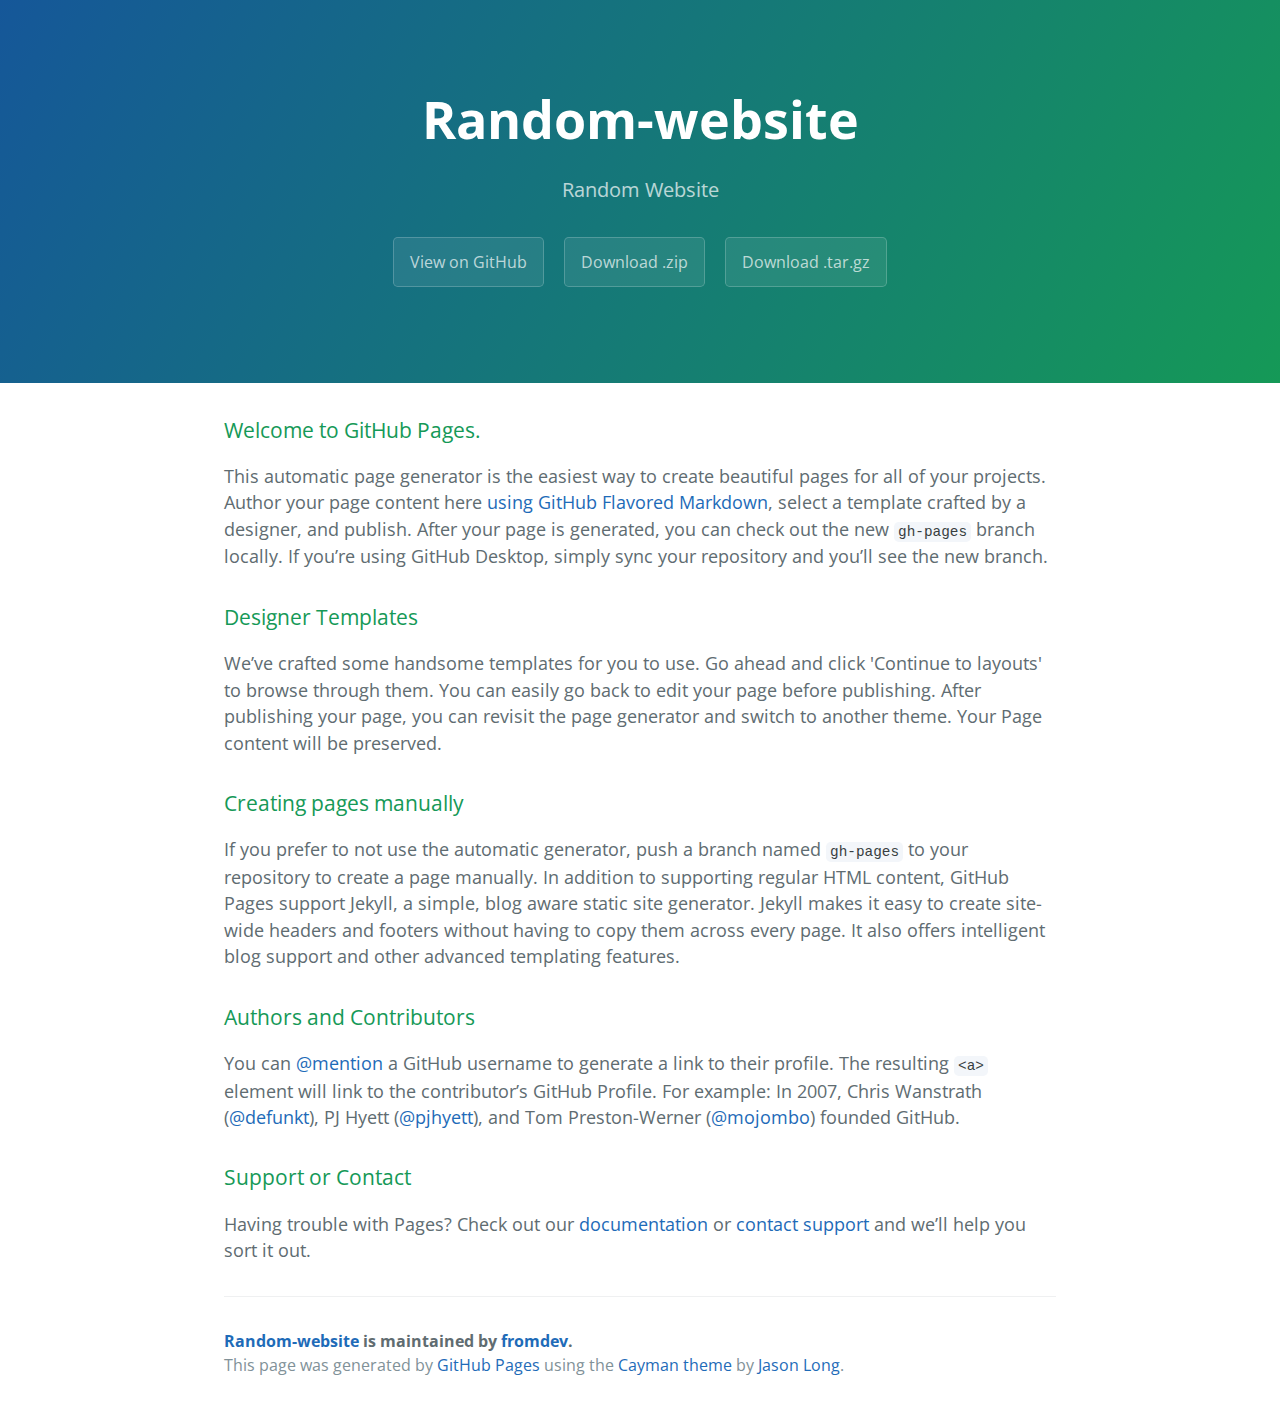
==== index.html @ 5498e090 "Create gh-pages branch via GitHub" ====
<!DOCTYPE html>
<html lang="en-us">
  <head>
    <meta charset="UTF-8">
    <title>Random-website by fromdev</title>
    <meta name="viewport" content="width=device-width, initial-scale=1">
    <link rel="stylesheet" type="text/css" href="stylesheets/normalize.css" media="screen">
    <link href='https://fonts.googleapis.com/css?family=Open+Sans:400,700' rel='stylesheet' type='text/css'>
    <link rel="stylesheet" type="text/css" href="stylesheets/stylesheet.css" media="screen">
    <link rel="stylesheet" type="text/css" href="stylesheets/github-light.css" media="screen">
  </head>
  <body>
    <section class="page-header">
      <h1 class="project-name">Random-website</h1>
      <h2 class="project-tagline">Random Website</h2>
      <a href="https://github.com/fromdev/random-website" class="btn">View on GitHub</a>
      <a href="https://github.com/fromdev/random-website/zipball/master" class="btn">Download .zip</a>
      <a href="https://github.com/fromdev/random-website/tarball/master" class="btn">Download .tar.gz</a>
    </section>

    <section class="main-content">
      <h3>
<a id="welcome-to-github-pages" class="anchor" href="#welcome-to-github-pages" aria-hidden="true"><span class="octicon octicon-link"></span></a>Welcome to GitHub Pages.</h3>

<p>This automatic page generator is the easiest way to create beautiful pages for all of your projects. Author your page content here <a href="https://guides.github.com/features/mastering-markdown/">using GitHub Flavored Markdown</a>, select a template crafted by a designer, and publish. After your page is generated, you can check out the new <code>gh-pages</code> branch locally. If you’re using GitHub Desktop, simply sync your repository and you’ll see the new branch.</p>

<h3>
<a id="designer-templates" class="anchor" href="#designer-templates" aria-hidden="true"><span class="octicon octicon-link"></span></a>Designer Templates</h3>

<p>We’ve crafted some handsome templates for you to use. Go ahead and click 'Continue to layouts' to browse through them. You can easily go back to edit your page before publishing. After publishing your page, you can revisit the page generator and switch to another theme. Your Page content will be preserved.</p>

<h3>
<a id="creating-pages-manually" class="anchor" href="#creating-pages-manually" aria-hidden="true"><span class="octicon octicon-link"></span></a>Creating pages manually</h3>

<p>If you prefer to not use the automatic generator, push a branch named <code>gh-pages</code> to your repository to create a page manually. In addition to supporting regular HTML content, GitHub Pages support Jekyll, a simple, blog aware static site generator. Jekyll makes it easy to create site-wide headers and footers without having to copy them across every page. It also offers intelligent blog support and other advanced templating features.</p>

<h3>
<a id="authors-and-contributors" class="anchor" href="#authors-and-contributors" aria-hidden="true"><span class="octicon octicon-link"></span></a>Authors and Contributors</h3>

<p>You can <a href="https://github.com/blog/821" class="user-mention">@mention</a> a GitHub username to generate a link to their profile. The resulting <code>&lt;a&gt;</code> element will link to the contributor’s GitHub Profile. For example: In 2007, Chris Wanstrath (<a href="https://github.com/defunkt" class="user-mention">@defunkt</a>), PJ Hyett (<a href="https://github.com/pjhyett" class="user-mention">@pjhyett</a>), and Tom Preston-Werner (<a href="https://github.com/mojombo" class="user-mention">@mojombo</a>) founded GitHub.</p>

<h3>
<a id="support-or-contact" class="anchor" href="#support-or-contact" aria-hidden="true"><span class="octicon octicon-link"></span></a>Support or Contact</h3>

<p>Having trouble with Pages? Check out our <a href="https://help.github.com/pages">documentation</a> or <a href="https://github.com/contact">contact support</a> and we’ll help you sort it out.</p>

      <footer class="site-footer">
        <span class="site-footer-owner"><a href="https://github.com/fromdev/random-website">Random-website</a> is maintained by <a href="https://github.com/fromdev">fromdev</a>.</span>

        <span class="site-footer-credits">This page was generated by <a href="https://pages.github.com">GitHub Pages</a> using the <a href="https://github.com/jasonlong/cayman-theme">Cayman theme</a> by <a href="https://twitter.com/jasonlong">Jason Long</a>.</span>
      </footer>

    </section>

  
  </body>
</html>
---- stylesheets/stylesheet.css ----
* {
  box-sizing: border-box; }

body {
  padding: 0;
  margin: 0;
  font-family: "Open Sans", "Helvetica Neue", Helvetica, Arial, sans-serif;
  font-size: 16px;
  line-height: 1.5;
  color: #606c71; }

a {
  color: #1e6bb8;
  text-decoration: none; }
  a:hover {
    text-decoration: underline; }

.btn {
  display: inline-block;
  margin-bottom: 1rem;
  color: rgba(255, 255, 255, 0.7);
  background-color: rgba(255, 255, 255, 0.08);
  border-color: rgba(255, 255, 255, 0.2);
  border-style: solid;
  border-width: 1px;
  border-radius: 0.3rem;
  transition: color 0.2s, background-color 0.2s, border-color 0.2s; }
  .btn + .btn {
    margin-left: 1rem; }

.btn:hover {
  color: rgba(255, 255, 255, 0.8);
  text-decoration: none;
  background-color: rgba(255, 255, 255, 0.2);
  border-color: rgba(255, 255, 255, 0.3); }

@media screen and (min-width: 64em) {
  .btn {
    padding: 0.75rem 1rem; } }

@media screen and (min-width: 42em) and (max-width: 64em) {
  .btn {
    padding: 0.6rem 0.9rem;
    font-size: 0.9rem; } }

@media screen and (max-width: 42em) {
  .btn {
    display: block;
    width: 100%;
    padding: 0.75rem;
    font-size: 0.9rem; }
    .btn + .btn {
      margin-top: 1rem;
      margin-left: 0; } }

.page-header {
  color: #fff;
  text-align: center;
  background-color: #159957;
  background-image: linear-gradient(120deg, #155799, #159957); }

@media screen and (min-width: 64em) {
  .page-header {
    padding: 5rem 6rem; } }

@media screen and (min-width: 42em) and (max-width: 64em) {
  .page-header {
    padding: 3rem 4rem; } }

@media screen and (max-width: 42em) {
  .page-header {
    padding: 2rem 1rem; } }

.project-name {
  margin-top: 0;
  margin-bottom: 0.1rem; }

@media screen and (min-width: 64em) {
  .project-name {
    font-size: 3.25rem; } }

@media screen and (min-width: 42em) and (max-width: 64em) {
  .project-name {
    font-size: 2.25rem; } }

@media screen and (max-width: 42em) {
  .project-name {
    font-size: 1.75rem; } }

.project-tagline {
  margin-bottom: 2rem;
  font-weight: normal;
  opacity: 0.7; }

@media screen and (min-width: 64em) {
  .project-tagline {
    font-size: 1.25rem; } }

@media screen and (min-width: 42em) and (max-width: 64em) {
  .project-tagline {
    font-size: 1.15rem; } }

@media screen and (max-width: 42em) {
  .project-tagline {
    font-size: 1rem; } }

.main-content :first-child {
  margin-top: 0; }
.main-content img {
  max-width: 100%; }
.main-content h1, .main-content h2, .main-content h3, .main-content h4, .main-content h5, .main-content h6 {
  margin-top: 2rem;
  margin-bottom: 1rem;
  font-weight: normal;
  color: #159957; }
.main-content p {
  margin-bottom: 1em; }
.main-content code {
  padding: 2px 4px;
  font-family: Consolas, "Liberation Mono", Menlo, Courier, monospace;
  font-size: 0.9rem;
  color: #383e41;
  background-color: #f3f6fa;
  border-radius: 0.3rem; }
.main-content pre {
  padding: 0.8rem;
  margin-top: 0;
  margin-bottom: 1rem;
  font: 1rem Consolas, "Liberation Mono", Menlo, Courier, monospace;
  color: #567482;
  word-wrap: normal;
  background-color: #f3f6fa;
  border: solid 1px #dce6f0;
  border-radius: 0.3rem; }
  .main-content pre > code {
    padding: 0;
    margin: 0;
    font-size: 0.9rem;
    color: #567482;
    word-break: normal;
    white-space: pre;
    background: transparent;
    border: 0; }
.main-content .highlight {
  margin-bottom: 1rem; }
  .main-content .highlight pre {
    margin-bottom: 0;
    word-break: normal; }
.main-content .highlight pre, .main-content pre {
  padding: 0.8rem;
  overflow: auto;
  font-size: 0.9rem;
  line-height: 1.45;
  border-radius: 0.3rem; }
.main-content pre code, .main-content pre tt {
  display: inline;
  max-width: initial;
  padding: 0;
  margin: 0;
  overflow: initial;
  line-height: inherit;
  word-wrap: normal;
  background-color: transparent;
  border: 0; }
  .main-content pre code:before, .main-content pre code:after, .main-content pre tt:before, .main-content pre tt:after {
    content: normal; }
.main-content ul, .main-content ol {
  margin-top: 0; }
.main-content blockquote {
  padding: 0 1rem;
  margin-left: 0;
  color: #819198;
  border-left: 0.3rem solid #dce6f0; }
  .main-content blockquote > :first-child {
    margin-top: 0; }
  .main-content blockquote > :last-child {
    margin-bottom: 0; }
.main-content table {
  display: block;
  width: 100%;
  overflow: auto;
  word-break: normal;
  word-break: keep-all; }
  .main-content table th {
    font-weight: bold; }
  .main-content table th, .main-content table td {
    padding: 0.5rem 1rem;
    border: 1px solid #e9ebec; }
.main-content dl {
  padding: 0; }
  .main-content dl dt {
    padding: 0;
    margin-top: 1rem;
    font-size: 1rem;
    font-weight: bold; }
  .main-content dl dd {
    padding: 0;
    margin-bottom: 1rem; }
.main-content hr {
  height: 2px;
  padding: 0;
  margin: 1rem 0;
  background-color: #eff0f1;
  border: 0; }

@media screen and (min-width: 64em) {
  .main-content {
    max-width: 64rem;
    padding: 2rem 6rem;
    margin: 0 auto;
    font-size: 1.1rem; } }

@media screen and (min-width: 42em) and (max-width: 64em) {
  .main-content {
    padding: 2rem 4rem;
    font-size: 1.1rem; } }

@media screen and (max-width: 42em) {
  .main-content {
    padding: 2rem 1rem;
    font-size: 1rem; } }

.site-footer {
  padding-top: 2rem;
  margin-top: 2rem;
  border-top: solid 1px #eff0f1; }

.site-footer-owner {
  display: block;
  font-weight: bold; }

.site-footer-credits {
  color: #819198; }

@media screen and (min-width: 64em) {
  .site-footer {
    font-size: 1rem; } }

@media screen and (min-width: 42em) and (max-width: 64em) {
  .site-footer {
    font-size: 1rem; } }

@media screen and (max-width: 42em) {
  .site-footer {
    font-size: 0.9rem; } }
---- stylesheets/github-light.css ----
/*
   Copyright 2014 GitHub Inc.

   Licensed under the Apache License, Version 2.0 (the "License");
   you may not use this file except in compliance with the License.
   You may obtain a copy of the License at

       http://www.apache.org/licenses/LICENSE-2.0

   Unless required by applicable law or agreed to in writing, software
   distributed under the License is distributed on an "AS IS" BASIS,
   WITHOUT WARRANTIES OR CONDITIONS OF ANY KIND, either express or implied.
   See the License for the specific language governing permissions and
   limitations under the License.

*/

.pl-c /* comment */ {
  color: #969896;
}

.pl-c1      /* constant, markup.raw, meta.diff.header, meta.module-reference, meta.property-name, support, support.constant, support.variable, variable.other.constant */,
.pl-s .pl-v /* string variable */ {
  color: #0086b3;
}

.pl-e  /* entity */,
.pl-en /* entity.name */ {
  color: #795da3;
}

.pl-s .pl-s1 /* string source */,
.pl-smi      /* storage.modifier.import, storage.modifier.package, storage.type.java, variable.other, variable.parameter.function */ {
  color: #333;
}

.pl-ent /* entity.name.tag */ {
  color: #63a35c;
}

.pl-k /* keyword, storage, storage.type */ {
  color: #a71d5d;
}

.pl-pds              /* punctuation.definition.string, string.regexp.character-class */,
.pl-s                /* string */,
.pl-s .pl-pse .pl-s1 /* string punctuation.section.embedded source */,
.pl-sr               /* string.regexp */,
.pl-sr .pl-cce       /* string.regexp constant.character.escape */,
.pl-sr .pl-sra       /* string.regexp string.regexp.arbitrary-repitition */,
.pl-sr .pl-sre       /* string.regexp source.ruby.embedded */ {
  color: #183691;
}

.pl-v /* variable */ {
  color: #ed6a43;
}

.pl-id /* invalid.deprecated */ {
  color: #b52a1d;
}

.pl-ii /* invalid.illegal */ {
  background-color: #b52a1d;
  color: #f8f8f8;
}

.pl-sr .pl-cce /* string.regexp constant.character.escape */ {
  color: #63a35c;
  font-weight: bold;
}

.pl-ml /* markup.list */ {
  color: #693a17;
}

.pl-mh        /* markup.heading */,
.pl-mh .pl-en /* markup.heading entity.name */,
.pl-ms        /* meta.separator */ {
  color: #1d3e81;
  font-weight: bold;
}

.pl-mq /* markup.quote */ {
  color: #008080;
}

.pl-mi /* markup.italic */ {
  color: #333;
  font-style: italic;
}

.pl-mb /* markup.bold */ {
  color: #333;
  font-weight: bold;
}

.pl-md /* markup.deleted, meta.diff.header.from-file */ {
  background-color: #ffecec;
  color: #bd2c00;
}

.pl-mi1 /* markup.inserted, meta.diff.header.to-file */ {
  background-color: #eaffea;
  color: #55a532;
}

.pl-mdr /* meta.diff.range */ {
  color: #795da3;
  font-weight: bold;
}

.pl-mo /* meta.output */ {
  color: #1d3e81;
}
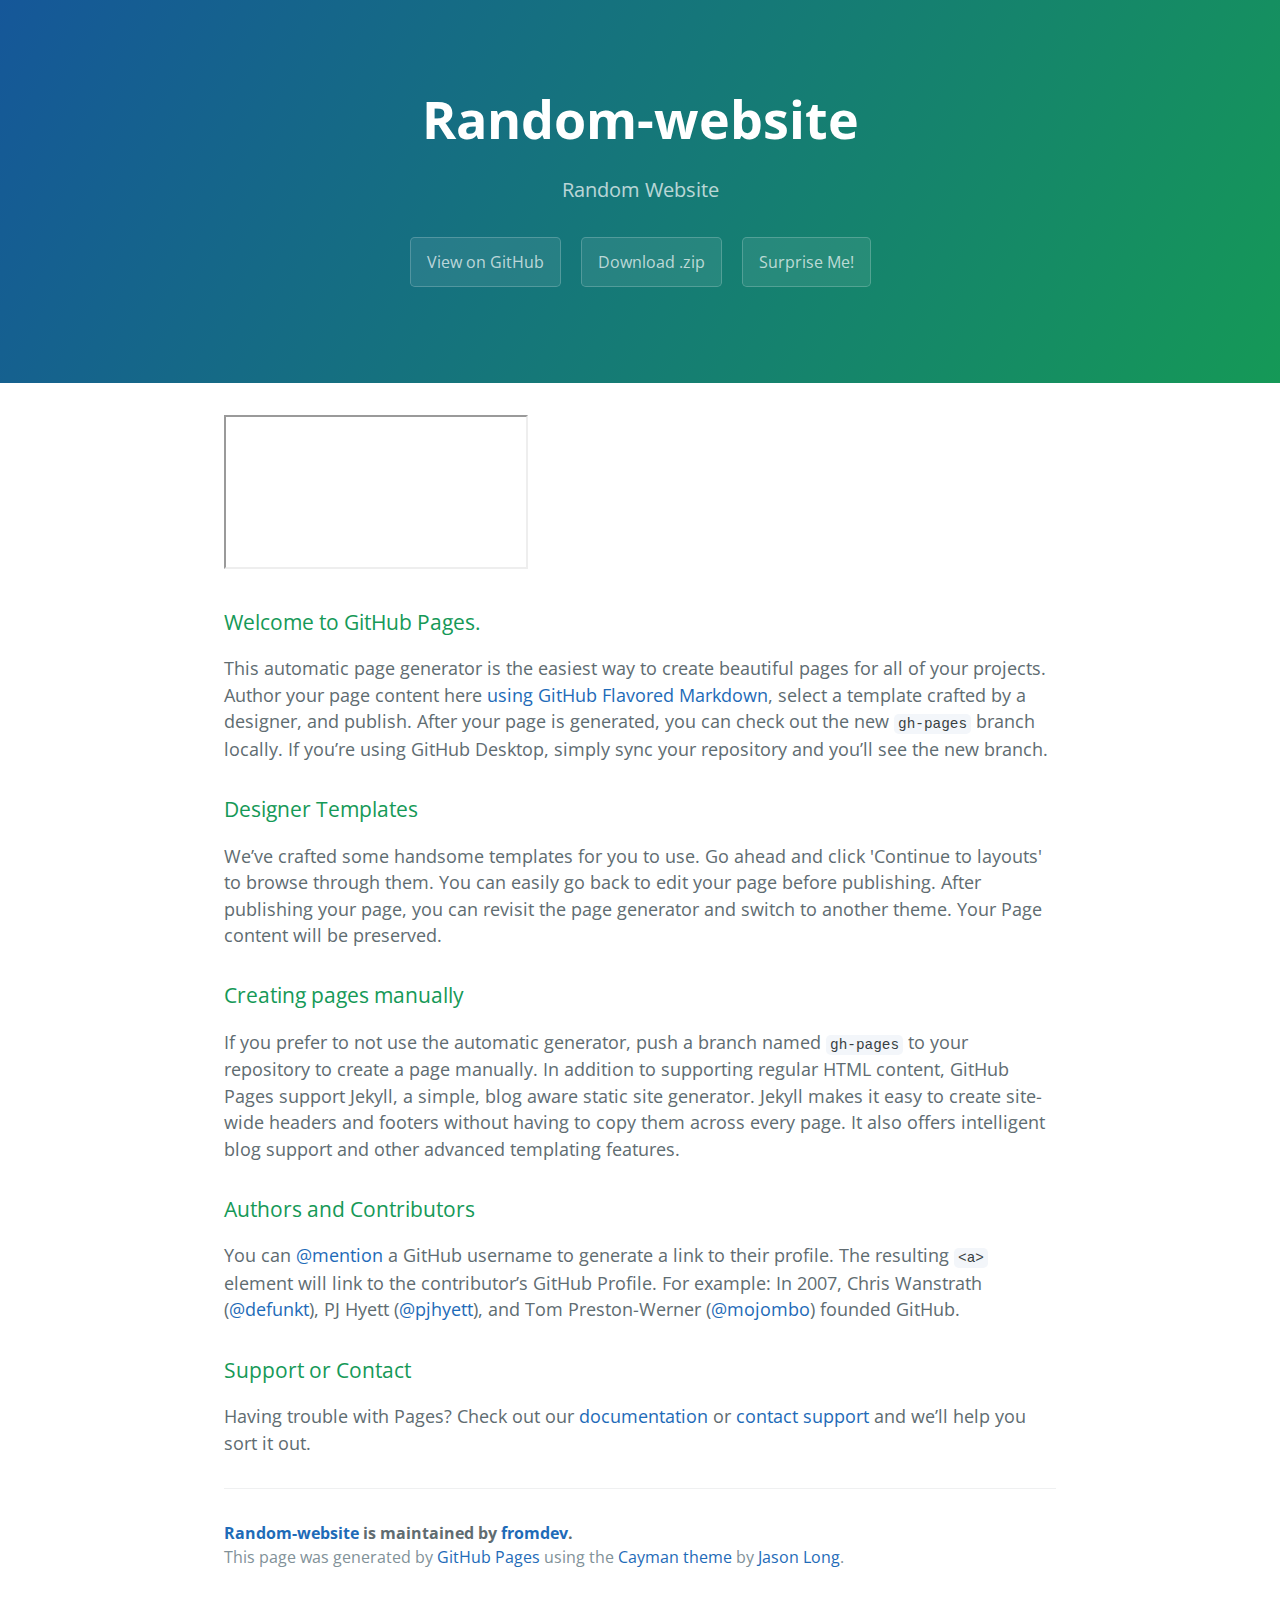
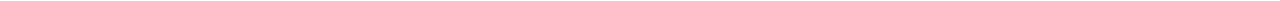
==== commit d9b1c5ba: "button style used from template" ====
--- a/index.html
+++ b/index.html
@@ -15,10 +15,12 @@
       <h2 class="project-tagline">Random Website</h2>
       <a href="https://github.com/fromdev/random-website" class="btn">View on GitHub</a>
       <a href="https://github.com/fromdev/random-website/zipball/master" class="btn">Download .zip</a>
-      <a href="https://github.com/fromdev/random-website/tarball/master" class="btn">Download .tar.gz</a>
+      <a id="next" href="#" class="btn">Surprise Me!</a>
     </section>
 
     <section class="main-content">
+          <iframe sandbox="allow-same-origin allow-scripts allow-popups allow-forms" src="" id="main"></iframe>    
+
       <h3>
 <a id="welcome-to-github-pages" class="anchor" href="#welcome-to-github-pages" aria-hidden="true"><span class="octicon octicon-link"></span></a>Welcome to GitHub Pages.</h3>
 
@@ -54,4 +56,86 @@
 
   
   </body>
+  <script src="https://ajax.googleapis.com/ajax/libs/jquery/1.11.3/jquery.min.js"></script>
+  <script>
+var maxLinksPerFeed = 5;
+var techBlogsList = [
+		'https://en.wikipedia.org/wiki/Special:RandomInCategory/Computer_programming',
+		'http://www.howstuffworks.com/random-article',
+		'http://www.wikihow.com/Special:Randomizer',
+		'http://www.fromdev.com/random',
+		'https://www.ted.com/surpriseme?minutes=30&talks=1704&token=jR3EYgs3mNXSVw%2FKGXR5yg%3D%3D&rating_word_id=9'
+		];
+		
+var feedsList = new Array();
+var addToFeedsList = function(arr) {
+	for(var i in arr) {
+		feedsList.push(arr[i]);
+	}
+};
+var allUrls = new Array();
+var addToAllUrls = function(arr) {
+	for(var i in arr) {
+		allUrls.push(arr[i]);
+	}
+};
+
+var searchFeedsUrl = 'https://ajax.googleapis.com/ajax/services/feed/find?v=1.0&callback=loadFeedSuccess&q=Java%20Blogs';
+var ajaxApiLoadFeedBaseUrl = 'https://ajax.googleapis.com/ajax/services/feed/load?v=1.0&callback=loadFeedSuccess&q=' 
+
+$(window).load(function(){
+		var feedToUrlList = function(feedUrl,loadFeedSuccess) {
+			$.ajax({
+				type: 'GET',
+				url: ajaxApiLoadFeedBaseUrl + feedUrl,
+				async: false,
+				jsonpCallback: 'loadFeedSuccess',
+				contentType: "application/json",
+				dataType: 'jsonp',
+				success: loadFeedSuccess,
+				error: function(e) {
+				   console.log('error ' + e.message);
+				}
+			});
+		};
+		var extractUrlsFromFeed = function(json) {
+       		console.dir(json.responseData.feed);
+       		var allEntriesInFeed = json.responseData.feed.entries;
+       		for(var entry in allEntriesInFeed) {
+       			if(entry < maxLinksPerFeed) {
+       				allUrls.push(allEntriesInFeed[entry].link);
+       				//console.log('adding ' + allEntriesInFeed[entry].link);
+       			} else {
+       				break;
+       			}
+       		}
+      	 	
+    	};
+    	var pickRandom = function (arr) {
+        	return arr[getRandomInt(0,arr.length)];
+        };
+        var getRandomInt = function (min, max) {
+  			return Math.floor(Math.random() * (max - min)) + min;
+		};
+	var refUrl = function() {
+		return pickRandom(allUrls);
+	};
+	var removeUrl = function(toRemove) {
+		for(var i = allUrls.length-1; i--;){
+			if (allUrls[i] === toRemove) allUrls.splice(i, 1);
+		}
+	};	
+	var reload = function() {
+		$('#main').attr('src',refUrl);
+	};
+	$('#next').click(reload);
+	for(var aFeedUrl in feedsList) {
+		console.log('loading ' + feedsList[aFeedUrl]);
+		feedToUrlList(feedsList[aFeedUrl],extractUrlsFromFeed);
+	}
+	addToAllUrls(techBlogsList);
+	reload();
+});
+
+</script>
 </html>
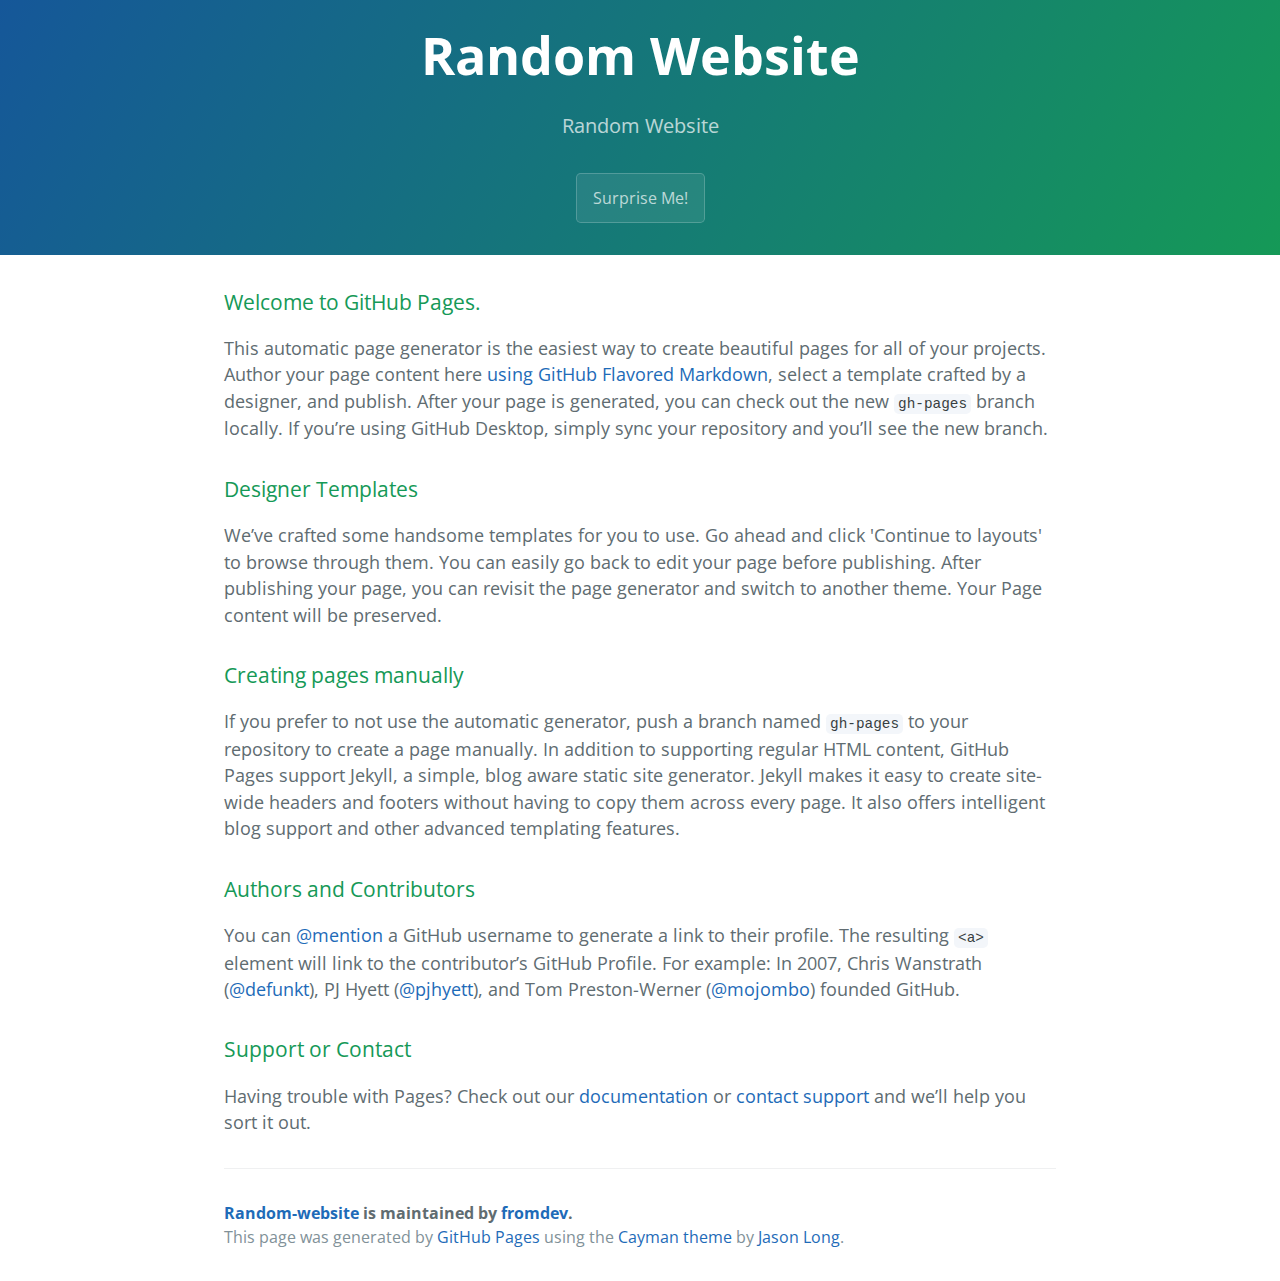
==== commit b6d0b2d6: "script not needed in this page" ====
--- a/index.html
+++ b/index.html
@@ -2,7 +2,7 @@
 <html lang="en-us">
   <head>
     <meta charset="UTF-8">
-    <title>Random-website by fromdev</title>
+    <title>Browse Random Website on Internet : By Fromdev</title>
     <meta name="viewport" content="width=device-width, initial-scale=1">
     <link rel="stylesheet" type="text/css" href="stylesheets/normalize.css" media="screen">
     <link href='https://fonts.googleapis.com/css?family=Open+Sans:400,700' rel='stylesheet' type='text/css'>
@@ -11,17 +11,13 @@
   </head>
   <body>
     <section class="page-header">
-      <h1 class="project-name">Random-website</h1>
+      <h1 class="project-name">Random Website</h1>
       <h2 class="project-tagline">Random Website</h2>
-      <a href="https://github.com/fromdev/random-website" class="btn">View on GitHub</a>
-      <a href="https://github.com/fromdev/random-website/zipball/master" class="btn">Download .zip</a>
-      <a id="next" href="#" class="btn">Surprise Me!</a>
+      <a id="next" href="surprise.html" class="btn">Surprise Me!</a>
     </section>
 
     <section class="main-content">
-          <iframe sandbox="allow-same-origin allow-scripts allow-popups allow-forms" src="" id="main"></iframe>    
-
-      <h3>
+        <h3>
 <a id="welcome-to-github-pages" class="anchor" href="#welcome-to-github-pages" aria-hidden="true"><span class="octicon octicon-link"></span></a>Welcome to GitHub Pages.</h3>
 
 <p>This automatic page generator is the easiest way to create beautiful pages for all of your projects. Author your page content here <a href="https://guides.github.com/features/mastering-markdown/">using GitHub Flavored Markdown</a>, select a template crafted by a designer, and publish. After your page is generated, you can check out the new <code>gh-pages</code> branch locally. If you’re using GitHub Desktop, simply sync your repository and you’ll see the new branch.</p>
@@ -56,86 +52,5 @@
 
   
   </body>
-  <script src="https://ajax.googleapis.com/ajax/libs/jquery/1.11.3/jquery.min.js"></script>
-  <script>
-var maxLinksPerFeed = 5;
-var techBlogsList = [
-		'https://en.wikipedia.org/wiki/Special:RandomInCategory/Computer_programming',
-		'http://www.howstuffworks.com/random-article',
-		'http://www.wikihow.com/Special:Randomizer',
-		'http://www.fromdev.com/random',
-		'https://www.ted.com/surpriseme?minutes=30&talks=1704&token=jR3EYgs3mNXSVw%2FKGXR5yg%3D%3D&rating_word_id=9'
-		];
-		
-var feedsList = new Array();
-var addToFeedsList = function(arr) {
-	for(var i in arr) {
-		feedsList.push(arr[i]);
-	}
-};
-var allUrls = new Array();
-var addToAllUrls = function(arr) {
-	for(var i in arr) {
-		allUrls.push(arr[i]);
-	}
-};
-
-var searchFeedsUrl = 'https://ajax.googleapis.com/ajax/services/feed/find?v=1.0&callback=loadFeedSuccess&q=Java%20Blogs';
-var ajaxApiLoadFeedBaseUrl = 'https://ajax.googleapis.com/ajax/services/feed/load?v=1.0&callback=loadFeedSuccess&q=' 
-
-$(window).load(function(){
-		var feedToUrlList = function(feedUrl,loadFeedSuccess) {
-			$.ajax({
-				type: 'GET',
-				url: ajaxApiLoadFeedBaseUrl + feedUrl,
-				async: false,
-				jsonpCallback: 'loadFeedSuccess',
-				contentType: "application/json",
-				dataType: 'jsonp',
-				success: loadFeedSuccess,
-				error: function(e) {
-				   console.log('error ' + e.message);
-				}
-			});
-		};
-		var extractUrlsFromFeed = function(json) {
-       		console.dir(json.responseData.feed);
-       		var allEntriesInFeed = json.responseData.feed.entries;
-       		for(var entry in allEntriesInFeed) {
-       			if(entry < maxLinksPerFeed) {
-       				allUrls.push(allEntriesInFeed[entry].link);
-       				//console.log('adding ' + allEntriesInFeed[entry].link);
-       			} else {
-       				break;
-       			}
-       		}
-      	 	
-    	};
-    	var pickRandom = function (arr) {
-        	return arr[getRandomInt(0,arr.length)];
-        };
-        var getRandomInt = function (min, max) {
-  			return Math.floor(Math.random() * (max - min)) + min;
-		};
-	var refUrl = function() {
-		return pickRandom(allUrls);
-	};
-	var removeUrl = function(toRemove) {
-		for(var i = allUrls.length-1; i--;){
-			if (allUrls[i] === toRemove) allUrls.splice(i, 1);
-		}
-	};	
-	var reload = function() {
-		$('#main').attr('src',refUrl);
-	};
-	$('#next').click(reload);
-	for(var aFeedUrl in feedsList) {
-		console.log('loading ' + feedsList[aFeedUrl]);
-		feedToUrlList(feedsList[aFeedUrl],extractUrlsFromFeed);
-	}
-	addToAllUrls(techBlogsList);
-	reload();
-});
-
-</script>
+ 
 </html>
--- a/stylesheets/stylesheet.css
+++ b/stylesheets/stylesheet.css
@@ -14,6 +14,16 @@
   text-decoration: none; }
   a:hover {
     text-decoration: underline; }
+    
+iframe {
+  position: absolute;
+  top: 76px;
+  left: 0;
+  border: 2px solid 000;
+  outline: 0;
+  height: 100%;
+  min-width: 100%;
+  width: 100px; }
 
 .btn {
   display: inline-block;
@@ -61,15 +71,15 @@
 
 @media screen and (min-width: 64em) {
   .page-header {
-    padding: 5rem 6rem; } }
+    padding: 1rem 6rem; } }
 
 @media screen and (min-width: 42em) and (max-width: 64em) {
   .page-header {
-    padding: 3rem 4rem; } }
+    padding: 1rem 4rem; } }
 
 @media screen and (max-width: 42em) {
   .page-header {
-    padding: 2rem 1rem; } }
+    padding: 1rem 1rem; } }
 
 .project-name {
   margin-top: 0;
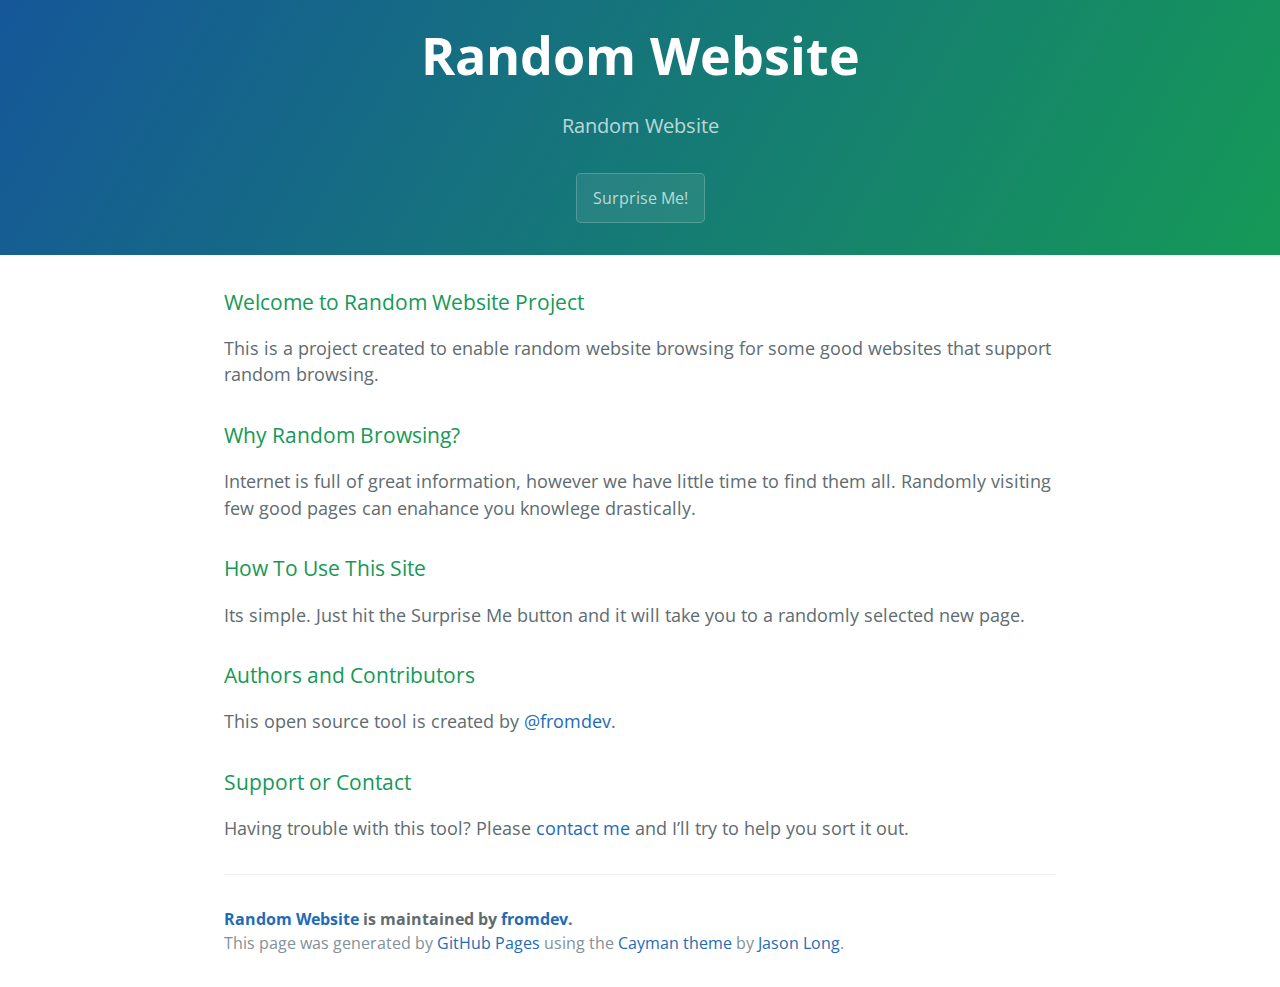
==== commit b1d7248c: "Added description for home page" ====
--- a/index.html
+++ b/index.html
@@ -18,33 +18,30 @@
 
     <section class="main-content">
         <h3>
-<a id="welcome-to-github-pages" class="anchor" href="#welcome-to-github-pages" aria-hidden="true"><span class="octicon octicon-link"></span></a>Welcome to GitHub Pages.</h3>
+<a id="welcome-to-github-pages" class="anchor" href="#welcome-to-github-pages" aria-hidden="true"><span class="octicon octicon-link"></span></a>Welcome to Random Website Project</h3>
 
-<p>This automatic page generator is the easiest way to create beautiful pages for all of your projects. Author your page content here <a href="https://guides.github.com/features/mastering-markdown/">using GitHub Flavored Markdown</a>, select a template crafted by a designer, and publish. After your page is generated, you can check out the new <code>gh-pages</code> branch locally. If you’re using GitHub Desktop, simply sync your repository and you’ll see the new branch.</p>
+<p>This is a project created to enable random website browsing for some good websites that support random browsing. </p>
 
-<h3>
-<a id="designer-templates" class="anchor" href="#designer-templates" aria-hidden="true"><span class="octicon octicon-link"></span></a>Designer Templates</h3>
+<h3>Why Random Browsing?</h3>
 
-<p>We’ve crafted some handsome templates for you to use. Go ahead and click 'Continue to layouts' to browse through them. You can easily go back to edit your page before publishing. After publishing your page, you can revisit the page generator and switch to another theme. Your Page content will be preserved.</p>
+<p>Internet is full of great information, however we have little time to find them all. Randomly visiting few good pages can enahance you knowlege drastically.</p>
 
-<h3>
-<a id="creating-pages-manually" class="anchor" href="#creating-pages-manually" aria-hidden="true"><span class="octicon octicon-link"></span></a>Creating pages manually</h3>
+<h3>How To Use This Site</h3>
 
-<p>If you prefer to not use the automatic generator, push a branch named <code>gh-pages</code> to your repository to create a page manually. In addition to supporting regular HTML content, GitHub Pages support Jekyll, a simple, blog aware static site generator. Jekyll makes it easy to create site-wide headers and footers without having to copy them across every page. It also offers intelligent blog support and other advanced templating features.</p>
+<p>Its simple. Just hit the Surprise Me button and it will take you to a randomly selected new page.</p>
 
 <h3>
 <a id="authors-and-contributors" class="anchor" href="#authors-and-contributors" aria-hidden="true"><span class="octicon octicon-link"></span></a>Authors and Contributors</h3>
 
-<p>You can <a href="https://github.com/blog/821" class="user-mention">@mention</a> a GitHub username to generate a link to their profile. The resulting <code>&lt;a&gt;</code> element will link to the contributor’s GitHub Profile. For example: In 2007, Chris Wanstrath (<a href="https://github.com/defunkt" class="user-mention">@defunkt</a>), PJ Hyett (<a href="https://github.com/pjhyett" class="user-mention">@pjhyett</a>), and Tom Preston-Werner (<a href="https://github.com/mojombo" class="user-mention">@mojombo</a>) founded GitHub.</p>
+<p>This open source tool is created by <a href="https://github.com/fromdev" class="user-mention">@fromdev</a>. </p>
 
 <h3>
 <a id="support-or-contact" class="anchor" href="#support-or-contact" aria-hidden="true"><span class="octicon octicon-link"></span></a>Support or Contact</h3>
 
-<p>Having trouble with Pages? Check out our <a href="https://help.github.com/pages">documentation</a> or <a href="https://github.com/contact">contact support</a> and we’ll help you sort it out.</p>
+<p>Having trouble with this tool? Please <a href="http://www.fromdev.com/p/get-in-touch-there-is-nothing-better.html">contact me</a> and I’ll try to help you sort it out.</p>
 
       <footer class="site-footer">
-        <span class="site-footer-owner"><a href="https://github.com/fromdev/random-website">Random-website</a> is maintained by <a href="https://github.com/fromdev">fromdev</a>.</span>
-
+        <span class="site-footer-owner"><a href="https://github.com/fromdev/random-website">Random Website</a> is maintained by <a href="https://github.com/fromdev">fromdev</a>.</span>
         <span class="site-footer-credits">This page was generated by <a href="https://pages.github.com">GitHub Pages</a> using the <a href="https://github.com/jasonlong/cayman-theme">Cayman theme</a> by <a href="https://twitter.com/jasonlong">Jason Long</a>.</span>
       </footer>
 
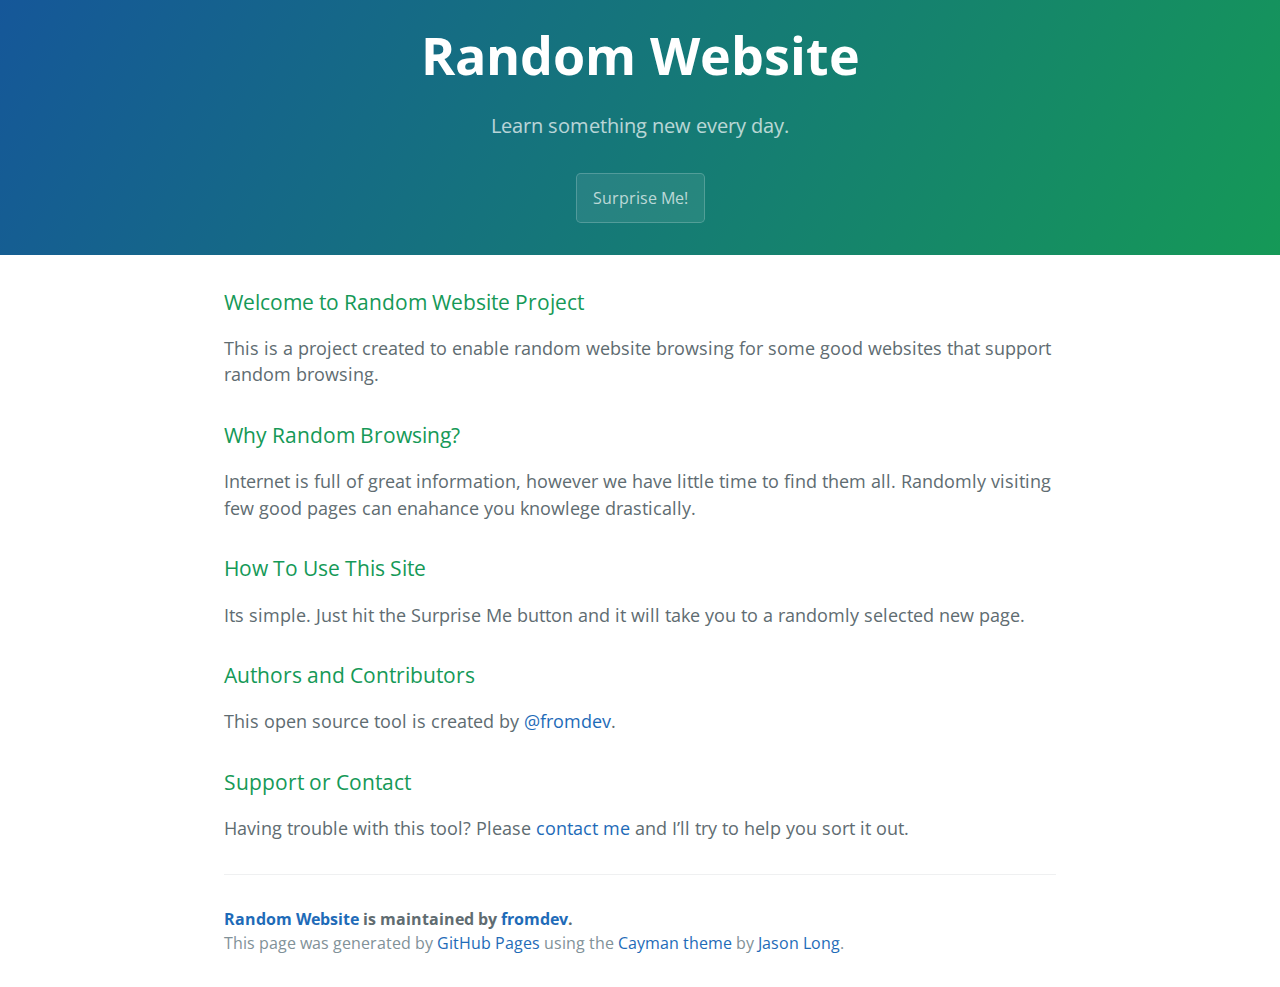
==== commit 32f41cda: "quote line changed" ====
--- a/index.html
+++ b/index.html
@@ -12,7 +12,7 @@
   <body>
     <section class="page-header">
       <h1 class="project-name">Random Website</h1>
-      <h2 class="project-tagline">Random Website</h2>
+      <h2 class="project-tagline">Learn something new every day.</h2>
       <a id="next" href="surprise.html" class="btn">Surprise Me!</a>
     </section>
 
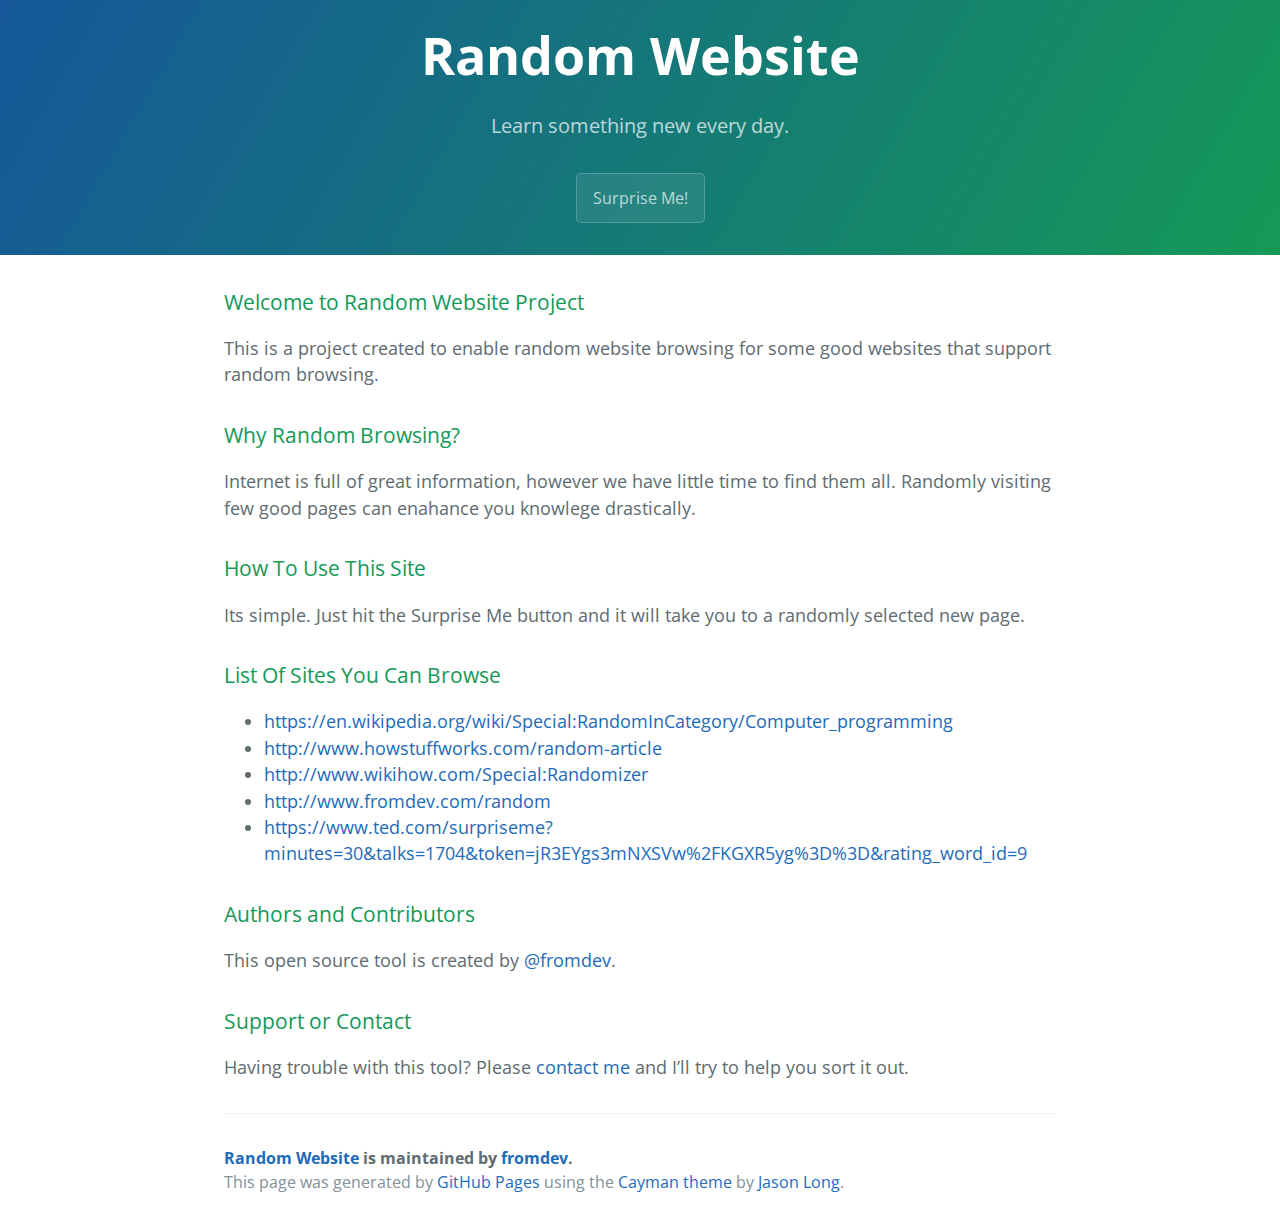
==== commit b360641a: "reference to js files" ====
--- a/index.html
+++ b/index.html
@@ -30,6 +30,8 @@
 
 <p>Its simple. Just hit the Surprise Me button and it will take you to a randomly selected new page.</p>
 
+<h3>List Of Sites You Can Browse</h3>
+<p><ul class='supporteSites'></ul></p>
 <h3>
 <a id="authors-and-contributors" class="anchor" href="#authors-and-contributors" aria-hidden="true"><span class="octicon octicon-link"></span></a>Authors and Contributors</h3>
 
@@ -49,5 +51,7 @@
 
   
   </body>
- 
+ <script src="https://ajax.googleapis.com/ajax/libs/jquery/1.11.3/jquery.min.js"></script>
+  <script src="display-sites-list.js?v=1"></script>
+  <script src="random.supported.sites.js?v=1"></script>
 </html>
